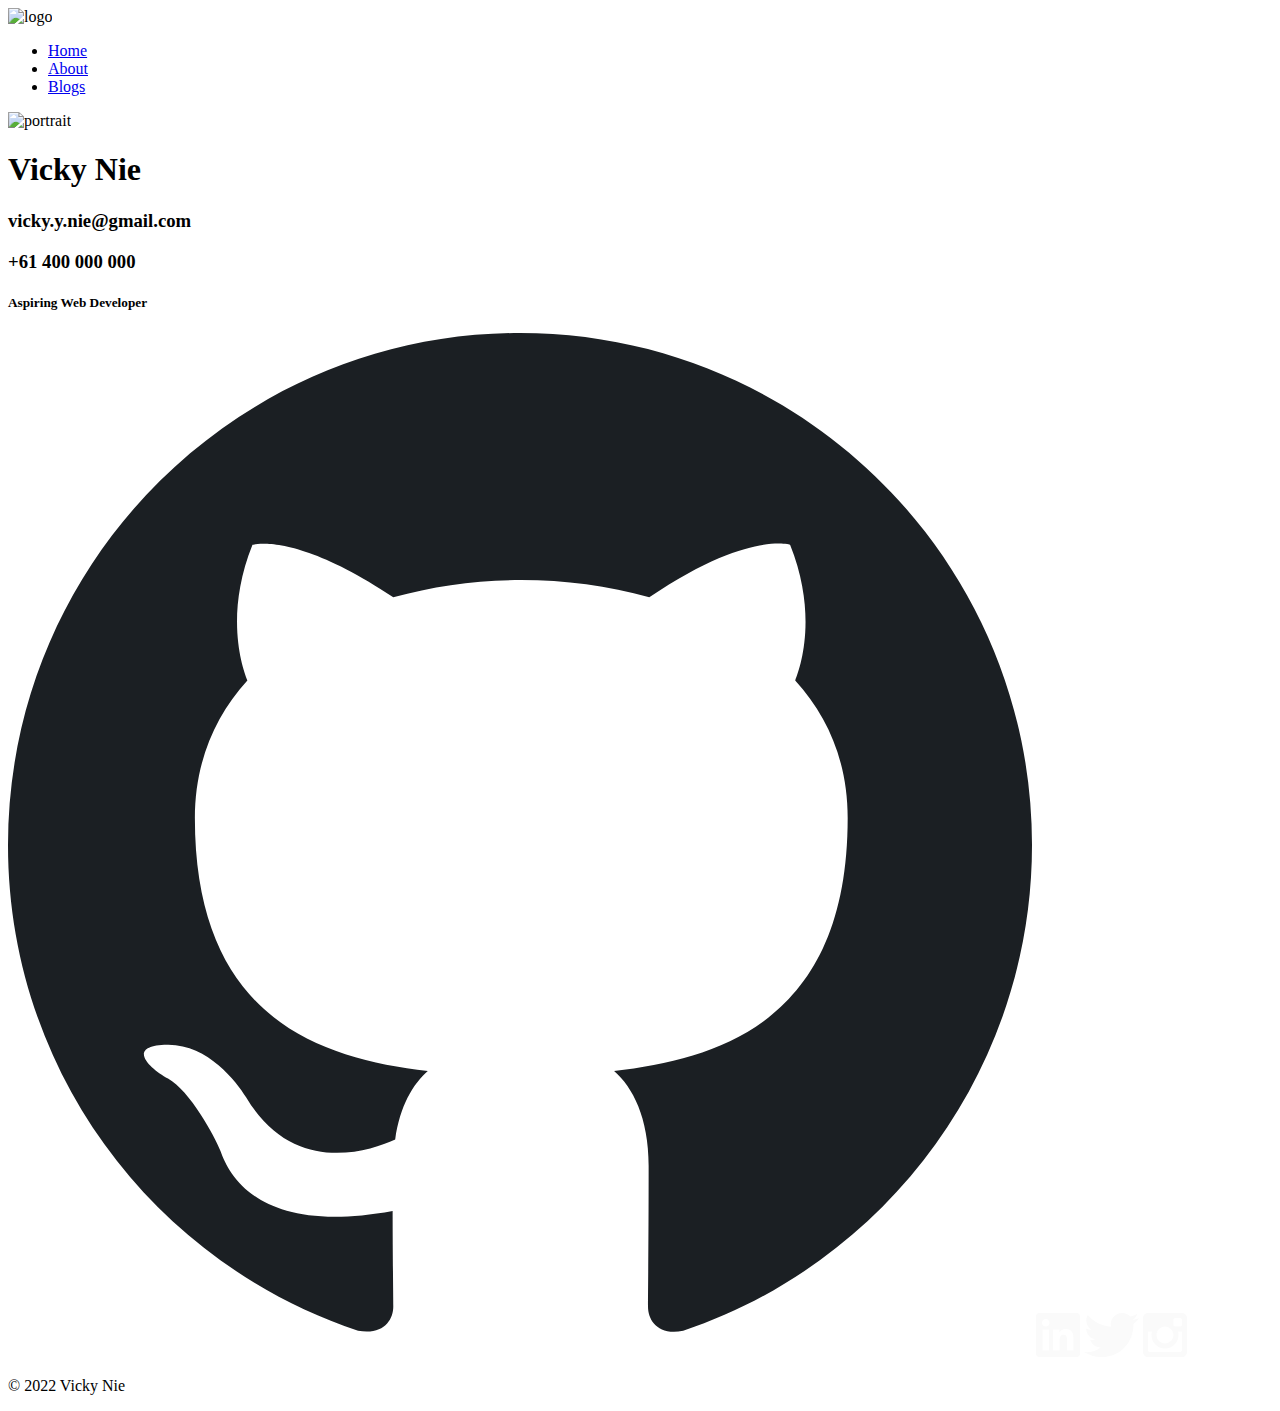
==== index.html @ b5a8784e "Initial commit" ====
<!DOCTYPE html>
<html lang="en">
<head>
    <meta charset="UTF-8">
    <meta http-equiv="X-UA-Compatible" content="IE=edge">
    <meta name="viewport" content="width=device-width, initial-scale=1.0">
    <title>Vicky Nie</title>
    <link rel="stylesheet" href="">
</head>
<body>
    <!-- Navigation bar -->
    <nav>
        <img src="" alt="logo">
        <ul>
            <li><a href="index.html">Home</a></li>
            <li><a href="about.html">About</a></li>
            <li><a href="blogs.html">Blogs</a></li>
        </ul>
    </nav>
    
    <!-- Hero component -->
    <header>
        <div id="portrait">
            <img src="" alt="portrait">
        </div>
        <div id="main-text">
            <h1>Vicky Nie</h1>
            <h3>
                <p>vicky.y.nie@gmail.com</p>
                <p>+61 400 000 000</p>
            </h3>
            <h5>
                Aspiring Web Developer
            </h5>
        </div>
    </header>

    <!-- No main component as this is the home page -->
    <!-- Footer -->
    <footer>
        <img src="docs/github.svg" alt="Github"><a href=""></a></img>
        <img src="docs/linkedin.svg" alt="LinkedIn"><a href=""></a></img>
        <img src="docs/twitter.svg" alt="Twitter"><a href=""></a></img>
        <img src="docs/instagram.svg" alt="Instagram"><a href=""></a></img>
        <p>&copy; 2022 Vicky Nie</p>
    </footer>
</body>
</html>
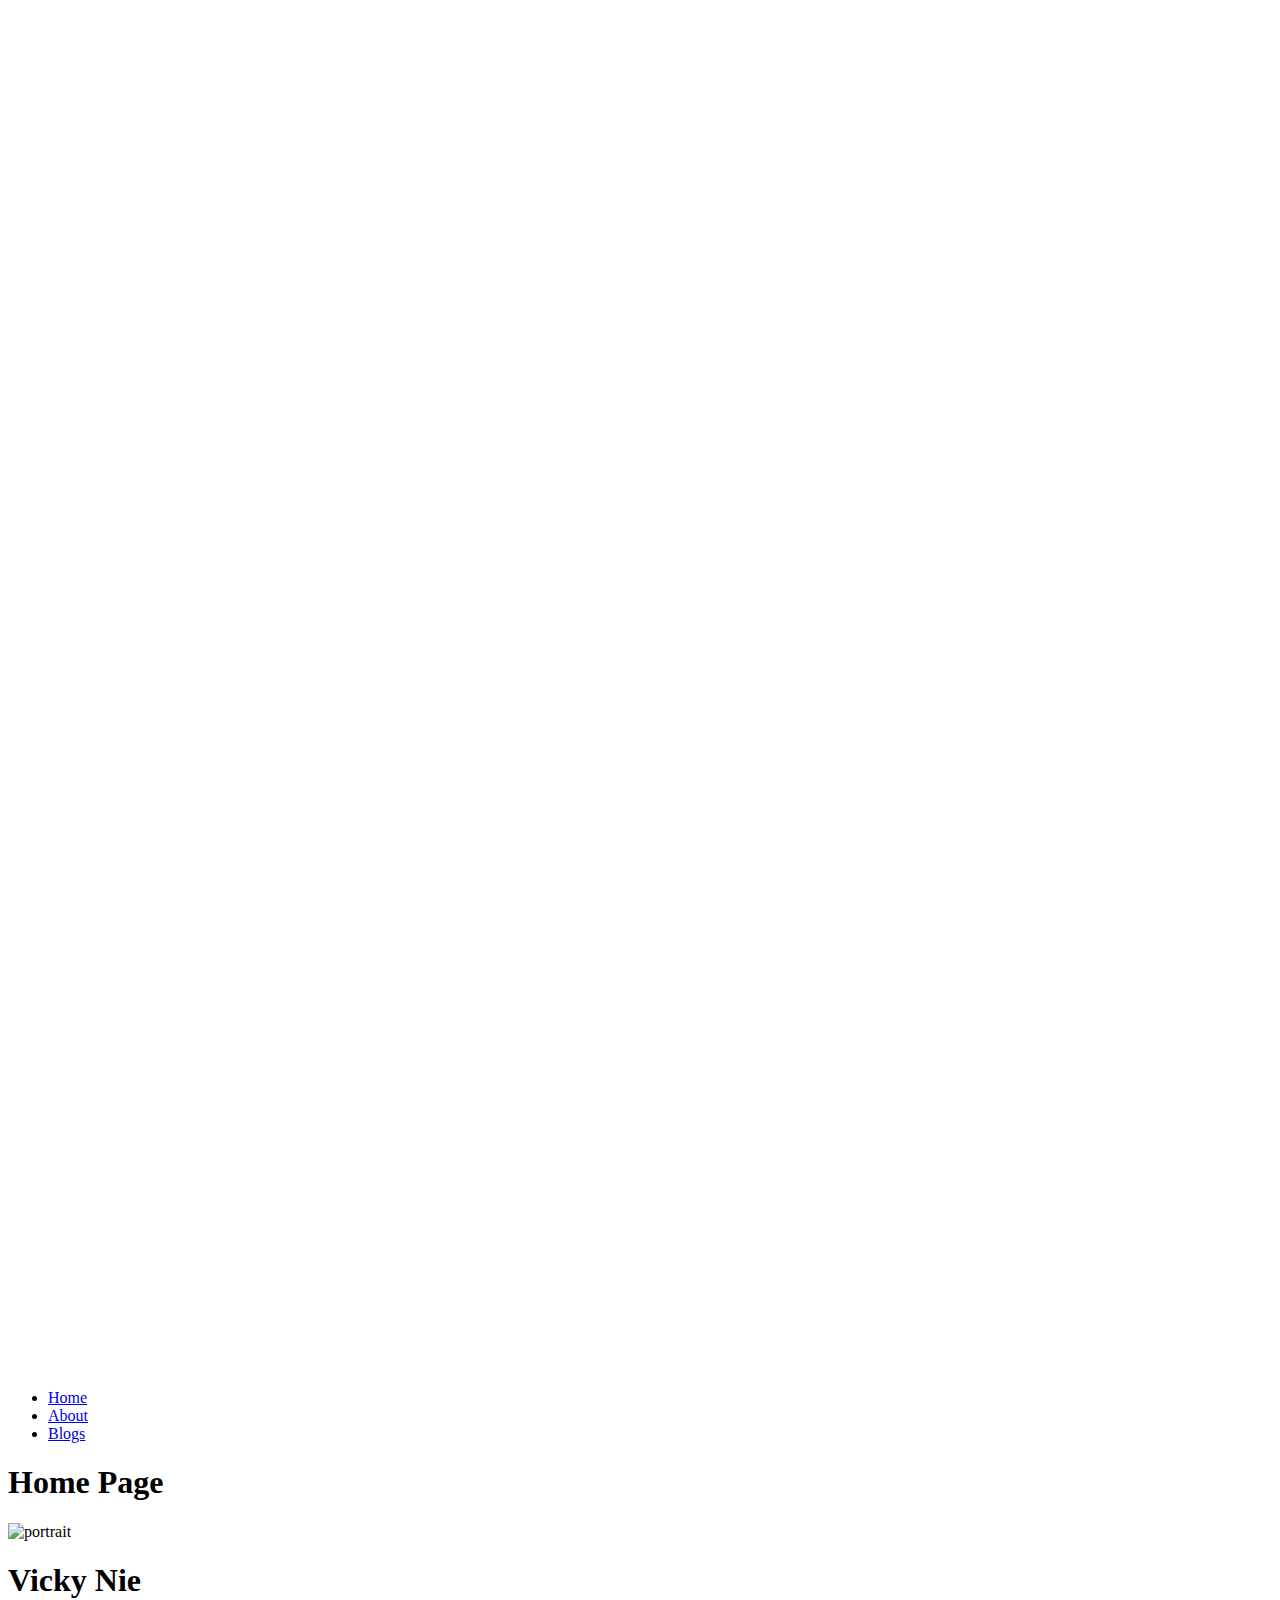
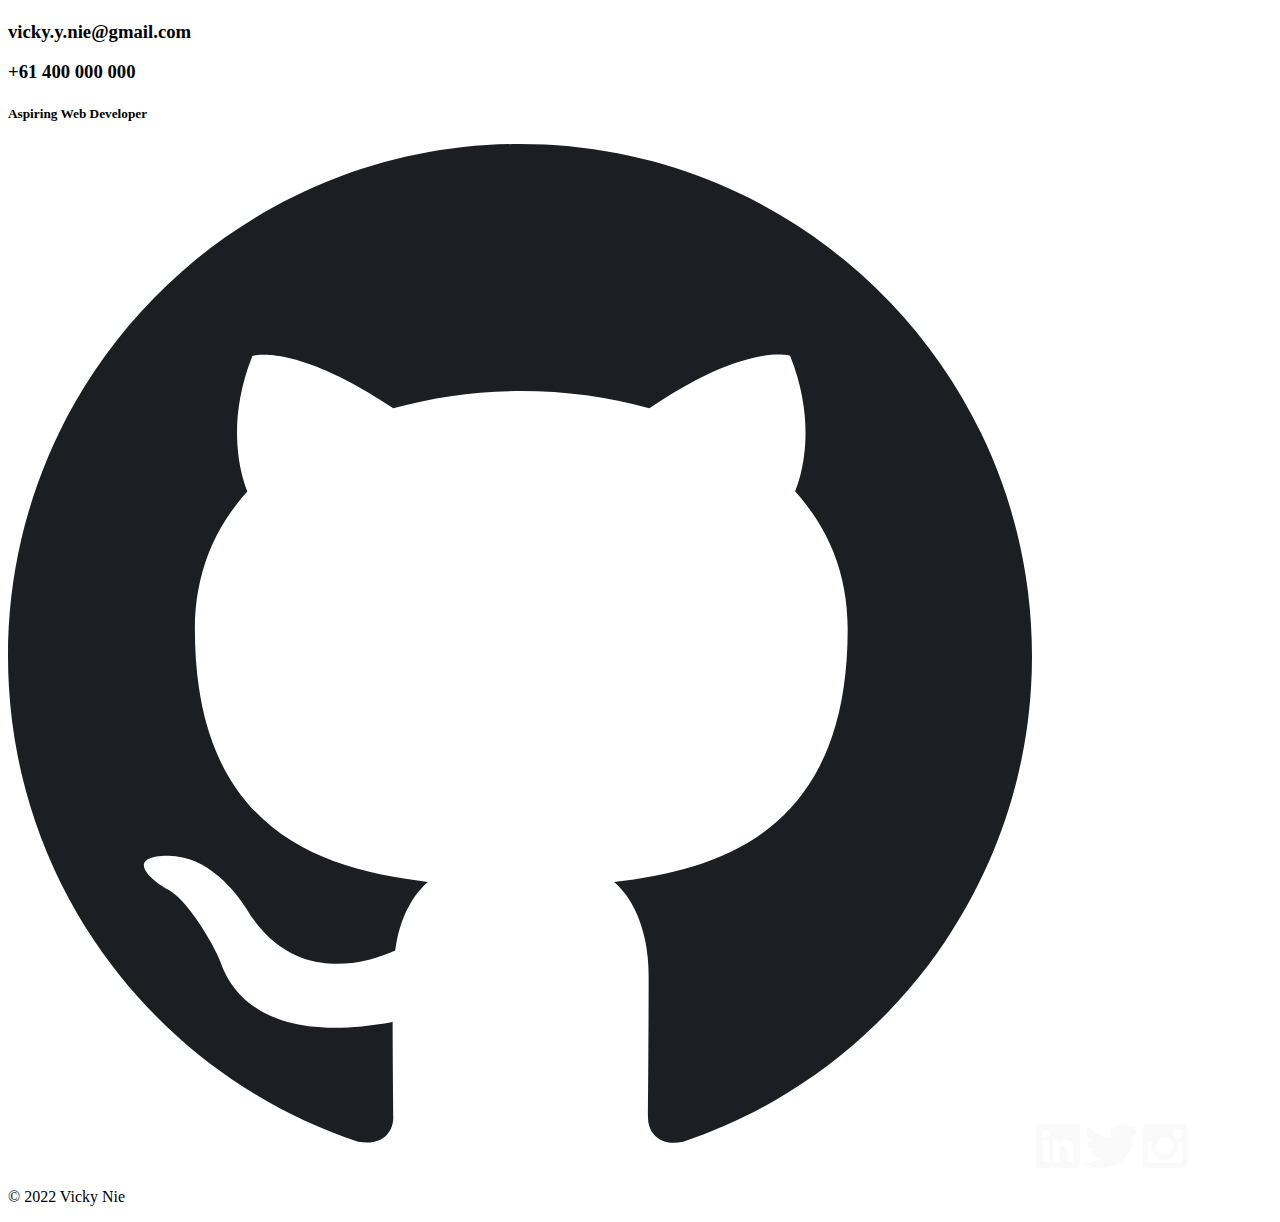
==== commit 9a2dda55: "about html page completed" ====
--- a/index.html
+++ b/index.html
@@ -5,21 +5,26 @@
     <meta http-equiv="X-UA-Compatible" content="IE=edge">
     <meta name="viewport" content="width=device-width, initial-scale=1.0">
     <title>Vicky Nie</title>
-    <link rel="stylesheet" href="">
+    <link rel="stylesheet" href="style.css">
 </head>
 <body>
     <!-- Navigation bar -->
     <nav>
-        <img src="" alt="logo">
+        <img src="docs/VN.png" alt="logo">
         <ul>
             <li><a href="index.html">Home</a></li>
             <li><a href="about.html">About</a></li>
             <li><a href="blogs.html">Blogs</a></li>
         </ul>
     </nav>
+
+    <!-- Header, may remove in CSS as it is unnecessary -->
+    <header>
+        <h1>Home Page</h1>
+    </header>
     
     <!-- Hero component -->
-    <header>
+    <main>
         <div id="portrait">
             <img src="" alt="portrait">
         </div>
@@ -33,9 +38,8 @@
                 Aspiring Web Developer
             </h5>
         </div>
-    </header>
+    </main>
 
-    <!-- No main component as this is the home page -->
     <!-- Footer -->
     <footer>
         <img src="docs/github.svg" alt="Github"><a href=""></a></img>
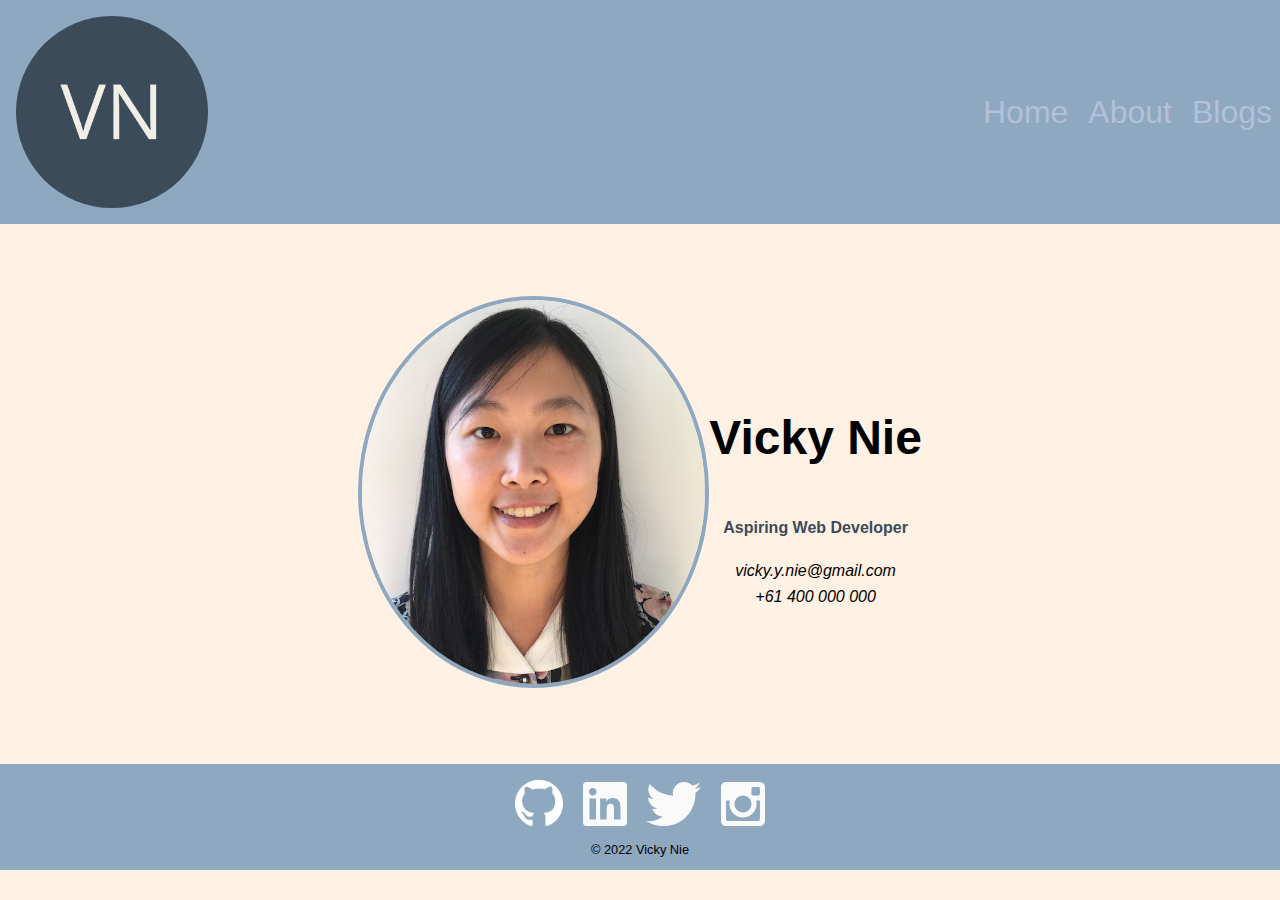
==== commit 7ed4516c: "index mobile html completed minus navbar" ====
--- a/index.html
+++ b/index.html
@@ -8,44 +8,37 @@
     <link rel="stylesheet" href="style.css">
 </head>
 <body>
-    <!-- Navigation bar -->
-    <nav>
-        <img src="docs/VN.png" alt="logo">
-        <ul>
-            <li><a href="index.html">Home</a></li>
-            <li><a href="about.html">About</a></li>
-            <li><a href="blogs.html">Blogs</a></li>
-        </ul>
-    </nav>
-
-    <!-- Header, may remove in CSS as it is unnecessary -->
+    <!-- Header including logo and nav bar -->
     <header>
-        <h1>Home Page</h1>
+        <img src="docs/logo.png" alt="logo">
+        <nav>
+            <a href="index.html">Home</a>
+            <a href="about.html">About</a>
+            <a href="blogs.html">Blogs</a>
+        </nav>  
     </header>
     
     <!-- Hero component -->
     <main>
-        <div id="portrait">
-            <img src="" alt="portrait">
-        </div>
         <div id="main-text">
             <h1>Vicky Nie</h1>
-            <h3>
-                <p>vicky.y.nie@gmail.com</p>
-                <p>+61 400 000 000</p>
-            </h3>
-            <h5>
-                Aspiring Web Developer
-            </h5>
+            <h4>Aspiring Web Developer</h4>
+            <p>vicky.y.nie@gmail.com</p>
+            <p>+61 400 000 000</p>
+        </div>
+        <div id="portrait-div">
+            <img src="docs/portrait.png" id="portrait" alt="portrait">
         </div>
     </main>
 
     <!-- Footer -->
     <footer>
-        <img src="docs/github.svg" alt="Github"><a href=""></a></img>
-        <img src="docs/linkedin.svg" alt="LinkedIn"><a href=""></a></img>
-        <img src="docs/twitter.svg" alt="Twitter"><a href=""></a></img>
-        <img src="docs/instagram.svg" alt="Instagram"><a href=""></a></img>
+        <section>
+            <a href="https://github.com/Vickyyn"><img id="github-pic" src="docs/Github.png" alt="Github"></img></a>
+            <a href="https://au.linkedin.com/"><img src="docs/linkedin.svg" alt="LinkedIn"></img></a>
+            <a href="https://twitter.com/"><img src="docs/twitter.svg" alt="Twitter"></img></a>
+            <a href="https://www.instagram.com/"><img src="docs/instagram.svg" alt="Instagram"></img></a>
+        </section>
         <p>&copy; 2022 Vicky Nie</p>
     </footer>
 </body>
--- a/style.css
+++ b/style.css
@@ -0,0 +1,116 @@
+<style>
+@import url('https://fonts.googleapis.com/css2?family=Nunito:ital,wght@0,400;0,700;1,400;1,700&display=swap');
+</style> 
+
+* {
+  box-sizing: border-box;
+  margin: 0px;
+  padding: 0px;
+}
+
+body {
+  display: flex;
+  flex-direction: column;
+  background-color: #FFF1E3;
+  /* background-color: #ffe5d4; */
+  margin: 0px;
+  padding: 0px;
+}
+
+header {
+  display: flex;
+  background-color: #8EA8BF;
+  justify-content: space-between;
+  align-items: center;
+}
+
+header img {
+  height: 15vw;
+  background-color: #3B4B59;
+  border-radius: 50%;
+  margin: 1rem;
+}
+
+nav a {
+  font-family: 'Nunito', sans-serif;
+  /* color: #3B4B59; */
+  color: #B0C1D9;
+  /* color: #fafafa; */
+  text-decoration: none;
+  margin: 0 0.5rem;
+  font-size: 2rem;
+}
+
+main {
+  display: flex;
+  flex-direction: column;
+  align-items: center; 
+  font-family: 'Nunito', sans-serif;
+  margin: 2rem;
+}
+
+#main-text {
+  display: flex;
+  flex-direction: column;
+  align-items: center;
+}
+
+main div h1 {
+  font-size: 3rem;
+}
+
+main div h4 {
+  color: #3B4B59;
+}
+
+main div p {
+  margin: 0.25rem;
+  font-style: italic;
+}
+
+#portrait {
+  height: 60vw;
+  border-radius: 50%;
+  border: 4px solid #8EA8BF;
+  margin: 2.5rem 0;
+}
+
+footer {
+  display: flex;
+  flex-direction: column;
+  align-items: center;
+  padding-top: 1rem;
+  font-family: 'Nunito', sans-serif;
+  font-size: 0.8rem;
+  background-color: #8EA8BF;
+  bottom: 0;
+  width: 100%;
+}
+
+footer section img {
+  margin: 0 0.5rem;
+}
+
+#github-pic {
+  height: 2.9rem;
+}
+
+@media screen and (min-width: 600px) {
+  main {
+    flex-direction: row;
+    justify-content: center;
+    flex: space-between;
+  }
+ 
+ 
+ 
+  #portrait-div {
+    order: -1;
+  }
+
+  #portrait {
+    height: 30vw;
+  }
+
+
+}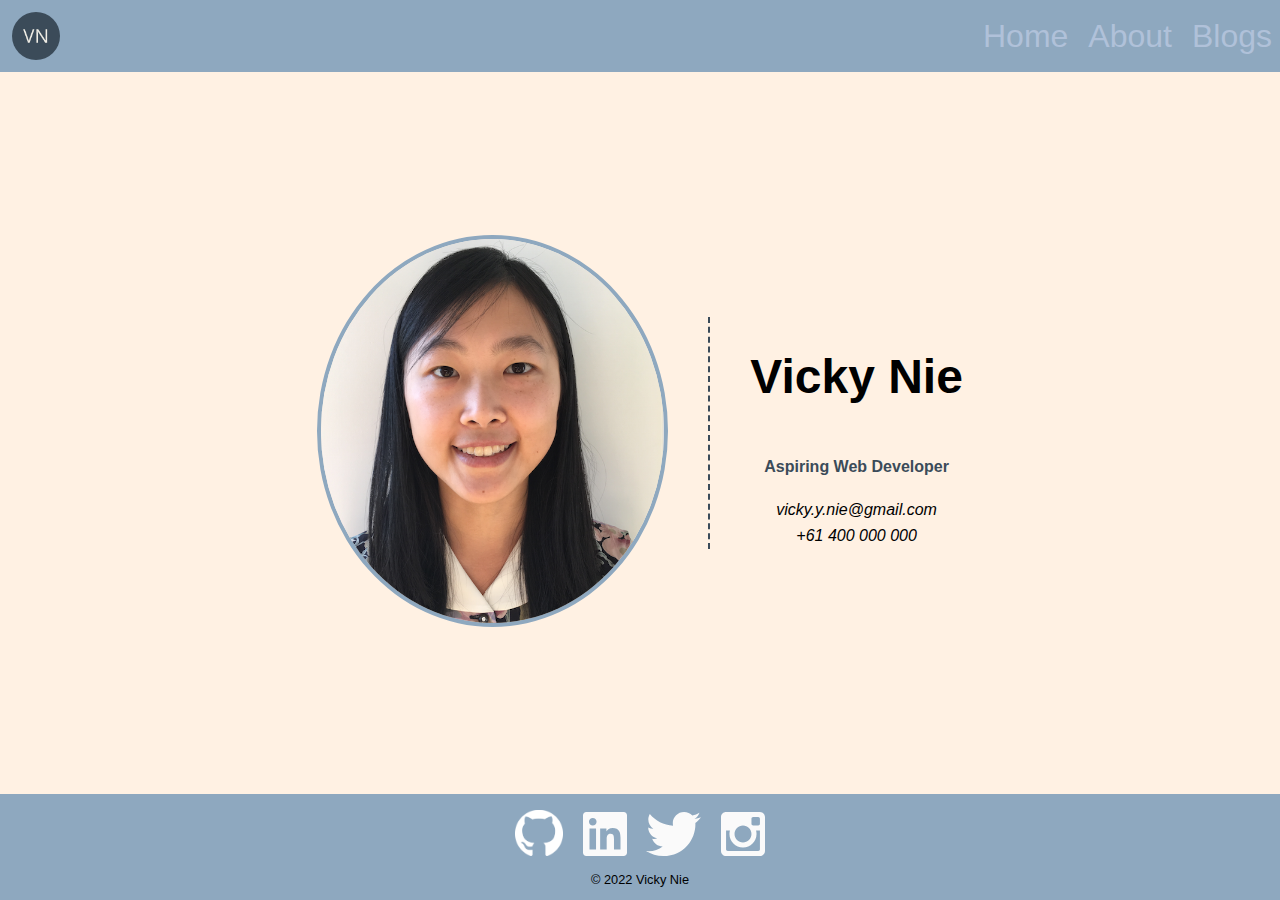
==== commit a55b8f9f: "responsive index page with attempted navbar javascript" ====
--- a/index.html
+++ b/index.html
@@ -6,18 +6,35 @@
     <meta name="viewport" content="width=device-width, initial-scale=1.0">
     <title>Vicky Nie</title>
     <link rel="stylesheet" href="style.css">
+    <!-- <link rel="stylesheet" href="https://cdnjs.cloudflare.com/ajax/libs/font-awesome/4.7.0/css/font-awesome.min.css"> -->
 </head>
 <body>
     <!-- Header including logo and nav bar -->
     <header>
         <img src="docs/logo.png" alt="logo">
-        <nav>
+        <nav class="topnav" id="myTopnav">
             <a href="index.html">Home</a>
             <a href="about.html">About</a>
             <a href="blogs.html">Blogs</a>
+            <!-- <a href="javascript:void(0);" class="icon" onclick="myFunction()">
+                <i class="fa fa-bars"></i>
+            </a> -->
         </nav>  
     </header>
     
+    <!-- JavaScript for nav bar -->
+    <!-- <script>
+        function myFunction() {
+            var x = document.getElementById("myTopnav");
+            if (x.className === "topnav") {
+                x.className += "responsive";
+        } else {
+            x.className="topnav";
+        }
+    }
+    </script> -->
+
+
     <!-- Hero component -->
     <main>
         <div id="main-text">
--- a/style.css
+++ b/style.css
@@ -11,6 +11,8 @@
 body {
   display: flex;
   flex-direction: column;
+  justify-content: space-between;
+  min-height: 100vh;
   background-color: #FFF1E3;
   /* background-color: #ffe5d4; */
   margin: 0px;
@@ -31,7 +33,7 @@
   margin: 1rem;
 }
 
-nav a {
+.topnav a {
   font-family: 'Nunito', sans-serif;
   /* color: #3B4B59; */
   color: #B0C1D9;
@@ -41,12 +43,19 @@
   font-size: 2rem;
 }
 
+.topnav a:hover {
+  color: #3B4B59;
+}
+
+/* .topnav .icon {
+  display: none;
+} */
+
 main {
   display: flex;
   flex-direction: column;
   align-items: center; 
   font-family: 'Nunito', sans-serif;
-  margin: 2rem;
 }
 
 #main-text {
@@ -57,6 +66,7 @@
 
 main div h1 {
   font-size: 3rem;
+  /* color: #3B4B59; */
 }
 
 main div h4 {
@@ -83,7 +93,6 @@
   font-family: 'Nunito', sans-serif;
   font-size: 0.8rem;
   background-color: #8EA8BF;
-  bottom: 0;
   width: 100%;
 }
 
@@ -95,14 +104,33 @@
   height: 2.9rem;
 }
 
-@media screen and (min-width: 600px) {
+/* For bigger screens */
+@media screen and (min-width: 620px) {
+  header img {
+    height: 3rem;
+    margin: 0.75rem;
+  }
+
+  nav a {
+    margin: 0 1.25rem;
+  }
+  
   main {
     flex-direction: row;
     justify-content: center;
-    flex: space-between;
   }
  
- 
+  main div {
+    padding: 0 2.5rem;
+  }
+
+  #main-text {
+    border-left: 2px dashed #3B4B59;
+  }
+
+  #main-text h1 {
+    font-size: 3rem;
+  }
  
   #portrait-div {
     order: -1;
@@ -110,7 +138,40 @@
 
   #portrait {
     height: 30vw;
+    max-height: 400px;
+  }
+}
+
+/* For a nav box to appear when screen is small enough such that all navs cannot be displayed*/
+ /* @media screen and (max-width: 420px) {
+  .topnav a {
+    display: none;
+    overflow: hidden;
+  }
+  
+  .topnav a.icon {
+    display: block;
+    padding: 0.5rem;
+    border: 1px solid;
+    border-radius: 25%;
   }
 
+  .topnav.responsive {
+    position: relative; 
+    display: flex;
+    flex-direction: column; 
+  }
 
-}+  .topnav.responsive a.icon {
+    position: absolute;
+    right: 0;
+    top: 0; 
+  }
+
+  .topnav.responsive a {
+    float: none; 
+    display: block;
+    text-align: left;
+    text-decoration: none;
+  }
+}   */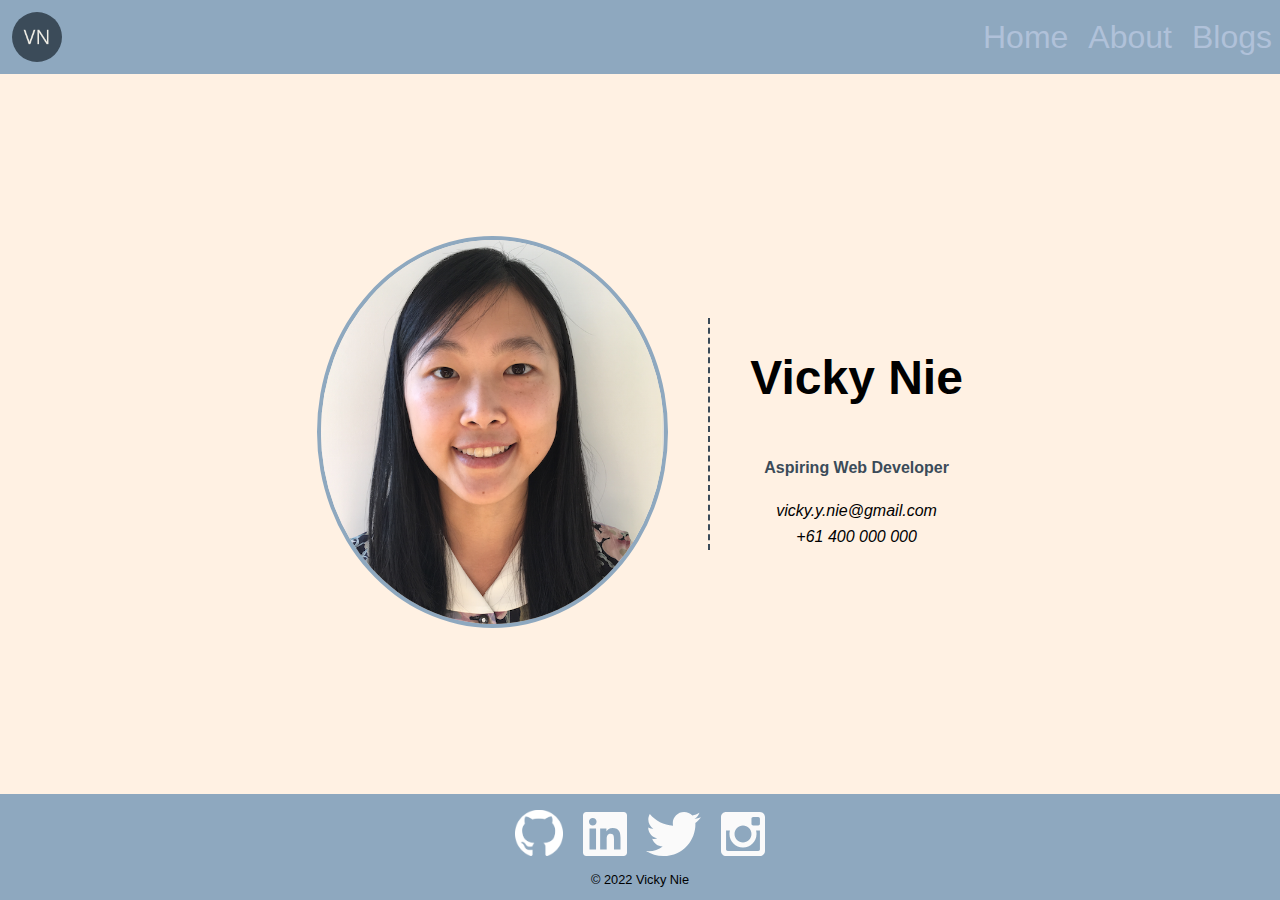
==== commit 8749cd08: "index CSS complete" ====
--- a/index.html
+++ b/index.html
@@ -35,7 +35,7 @@
     </script> -->
 
 
-    <!-- Hero component -->
+    <!-- Main area -->
     <main>
         <div id="main-text">
             <h1>Vicky Nie</h1>
@@ -48,7 +48,7 @@
         </div>
     </main>
 
-    <!-- Footer -->
+    <!-- Footer including socials -->
     <footer>
         <section>
             <a href="https://github.com/Vickyyn"><img id="github-pic" src="docs/Github.png" alt="Github"></img></a>
--- a/style.css
+++ b/style.css
@@ -28,9 +28,27 @@
 
 header img {
   height: 15vw;
+  max-height: 50px;
   background-color: #3B4B59;
   border-radius: 50%;
   margin: 1rem;
+}
+
+/* Change logo to orange when hovering over */
+header img:hover {
+  animation: changecolor 5s infinite; 
+}
+
+@keyframes changecolor {
+  0% {
+    background-color: #3B4B59;
+  }
+  50% {
+    background-color: #FD7702;
+  }
+  100% {
+    background-color: #3B4B59;
+  }
 }
 
 .topnav a {
@@ -43,6 +61,7 @@
   font-size: 2rem;
 }
 
+/* Change color when hovering */
 .topnav a:hover {
   color: #3B4B59;
 }
@@ -104,10 +123,10 @@
   height: 2.9rem;
 }
 
-/* For bigger screens */
+/* For bigger screens, formatting to make main side by side */
 @media screen and (min-width: 620px) {
   header img {
-    height: 3rem;
+    height: 3.5rem;
     margin: 0.75rem;
   }
 
@@ -139,6 +158,14 @@
   #portrait {
     height: 30vw;
     max-height: 400px;
+  }
+}
+
+/* For smaller screens, to make nav bar two lines */
+@media screen and (max-width: 420px) {
+  header {
+    flex-direction: column;
+    padding-bottom: 0.25rem;
   }
 }
 
